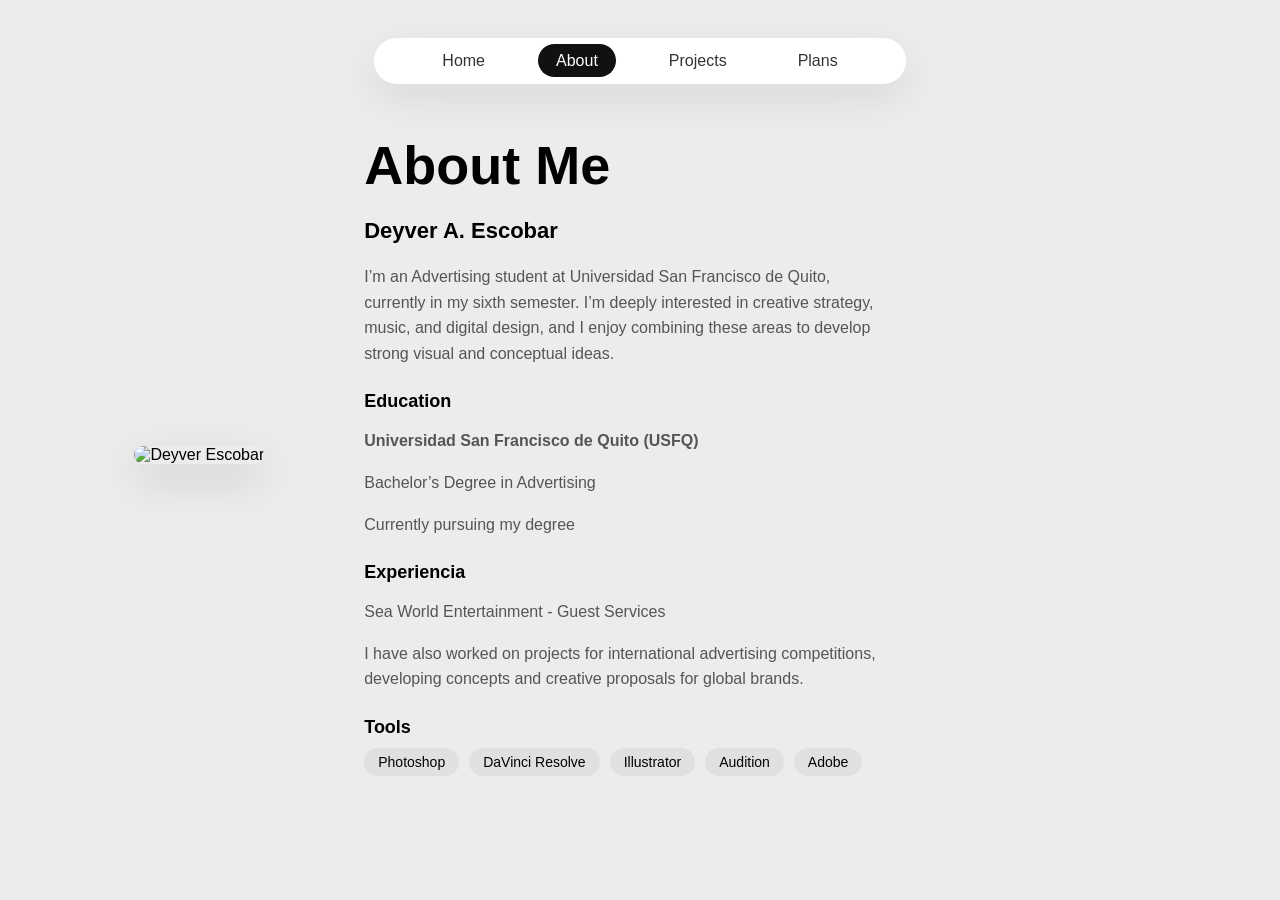
==== AboutMe.html @ 30888285 "Add files via upload" ====
<!DOCTYPE html>
<html lang="es">
<head>
  <meta charset="UTF-8">
  <meta name="viewport" content="width=device-width, initial-scale=1.0">
  <title>About Me | Deyver Escobar</title>
  <link rel="stylesheet" href="StyleAbout.css">
</head>
<body>

<header class="header">  
  <nav class="nav-wrapper">
  <ul class="nav">
    <li><a href="index.html">Home</a></li>
    <li><a href="AboutMe.html" class="active">About</a></li>
    <li><a href="projects.html">Projects</a></li>
    <li><a href="Planes.html">Plans</a></li>
  </ul>
</nav>
</header>

  <section class="about-section">
    <div class="about-container">
      
      <div class="about-image">
        <img src="Images/Deyver.png" alt="Deyver Escobar">
      </div>

      <div class="about-content">
        <h2>About Me</h2>
        <h3>Deyver A. Escobar</h3>
        <p>
          I’m an Advertising student at Universidad San Francisco de Quito, currently in my sixth semester. I’m deeply interested in creative strategy, music, and digital design, and I enjoy combining these areas to develop strong visual and conceptual ideas.
        </p>

        <div class="about-block">
          <h4>Education</h4>
          <p><strong>Universidad San Francisco de Quito (USFQ)</strong></p>
          <p>Bachelor’s Degree in Advertising</p>
          <p>Currently pursuing my degree</p>
        </div>

        <div class="about-block">
          <h4>Experiencia</h4>
          <p>Sea World Entertainment - Guest Services</p>
          <p>I have also worked on projects for international advertising competitions, developing concepts and creative proposals for global brands.</p>
        </div>

        <div class="about-block">
          <h4>Tools</h4>
          <div class="tools">
            <span>Photoshop</span>
            <span>DaVinci Resolve</span>
            <span>Illustrator</span>
            <span>Audition</span>
            <span>Adobe</span>
          </div>
        </div>

      </div>
    </div>
  </section>

</body>
</html>
---- StyleAbout.css ----
/* ===== RESET BÁSICO ===== */

body {
  font-family: -apple-system, BlinkMacSystemFont, 'Segoe UI', sans-serif;
  background: #ececec;
}

/* ===== NAV ===== */

.header {
  display: flex;
  justify-content: center;
  padding: 30px 0;
}

.nav-wrapper {
  display: flex;
  justify-content: center;
}

.nav {
  list-style: none;
  display: flex;
  gap: 35px;
  padding: 14px 50px;
  background: #ffffff;
  border-radius: 60px;
  box-shadow: 0 15px 40px rgba(0,0,0,0.08);
  margin: 0;
}

.nav li {
  list-style: none;
}

.nav a {
  text-decoration: none;
  color: #333;
  font-weight: 500;
  padding: 8px 18px;
  border-radius: 30px;
  transition: 0.3s ease;
}

.nav a:hover,
.nav a.active {
  background: #111;
  color: #fff;
}


/* ===== ABOUT SECTION ===== */

.about-section {
  display: flex;
  justify-content: center;
  padding: 20px 10% 20px 10%; /* menos altura forzada */
}

.about-container {
  display: flex;
  gap: 100px;
  align-items: center;
  max-width: 1200px;
  width: 100%;
}

.about-image img {
  width: 420px;
  height: 520px;
  object-fit: cover;
  border-radius: 40px;
  box-shadow: 0 15px 40px rgba(0,0,0,0.15);
}

.about-content {
  max-width: 520px;
}

.about-content h2 {
  font-size: 54px;
  margin: 0 0 15px 0;
}

.about-content h3 {
  font-size: 22px;
  margin-bottom: 20px;
  font-weight: 600;
}

.about-content p {
  color: #555;
  line-height: 1.6;
  margin-bottom: 10px;
}

.about-block {
  margin-top: 25px;
}

.about-block h4 {
  font-size: 18px;
  margin-bottom: 8px;
}


/* ===== TOOLS ===== */

.tools {
  display: flex;
  flex-wrap: wrap;
  gap: 10px;
  margin-top: 10px;
}

.tools span {
  padding: 6px 14px;
  background: #e0e0e0;
  border-radius: 20px;
  font-size: 14px;
  transition: 0.3s ease;
}

.tools span:hover {
  background: #000;
  color: #fff;
}


/* ===== RESPONSIVE ===== */

@media (max-width: 900px) {
  .about-container {
    flex-direction: column;
    text-align: center;
    gap: 50px;
  }

  .about-image img {
    width: 280px;
    height: 360px;
  }

  .about-content h2 {
    font-size: 38px;
  }
}
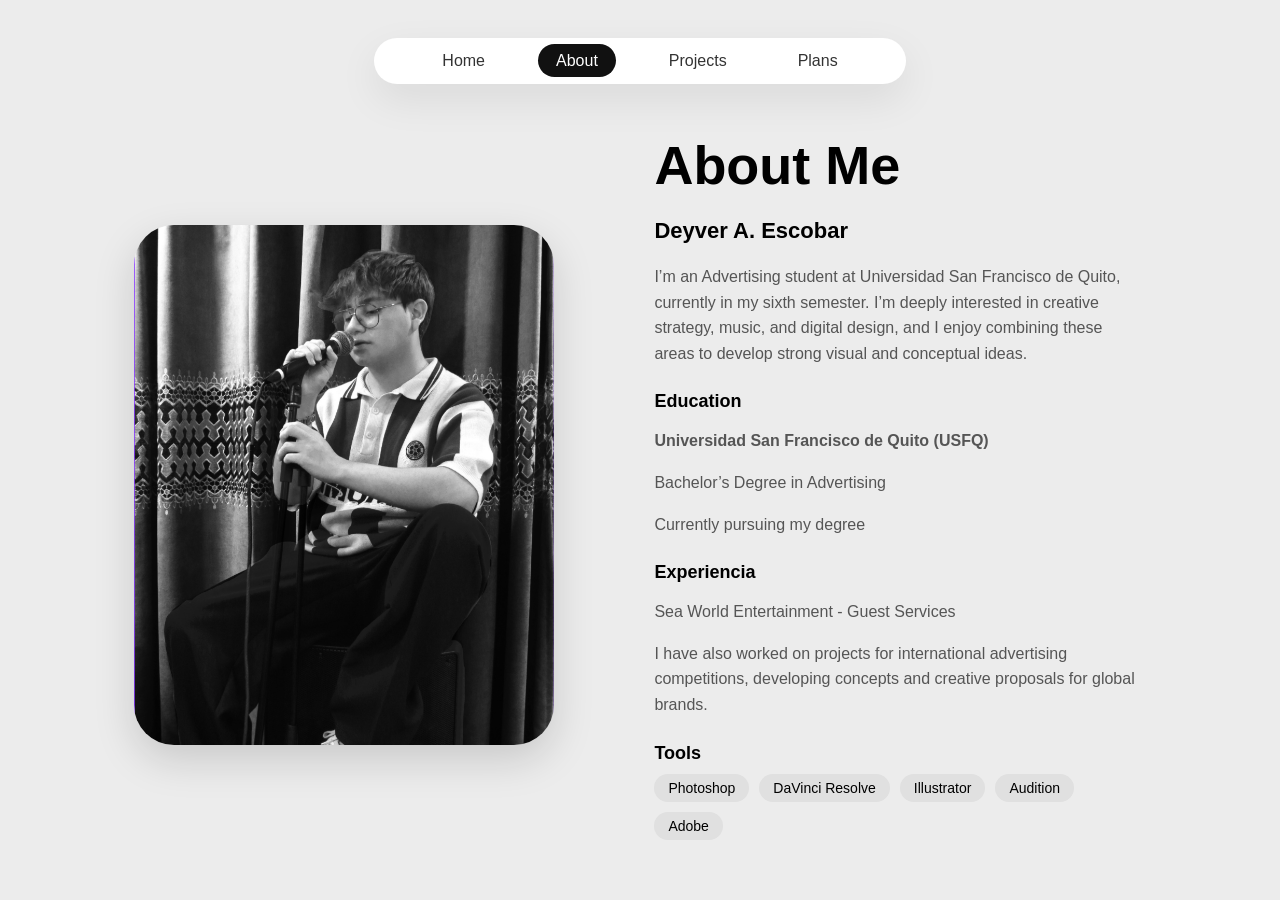
==== commit ec1827ed: "Add files via upload" ====
--- a/AboutMe.html
+++ b/AboutMe.html
@@ -13,7 +13,7 @@
   <ul class="nav">
     <li><a href="index.html">Home</a></li>
     <li><a href="AboutMe.html" class="active">About</a></li>
-    <li><a href="projects.html">Projects</a></li>
+    <li><a href="Projects.html">Projects</a></li>
     <li><a href="Planes.html">Plans</a></li>
   </ul>
 </nav>
